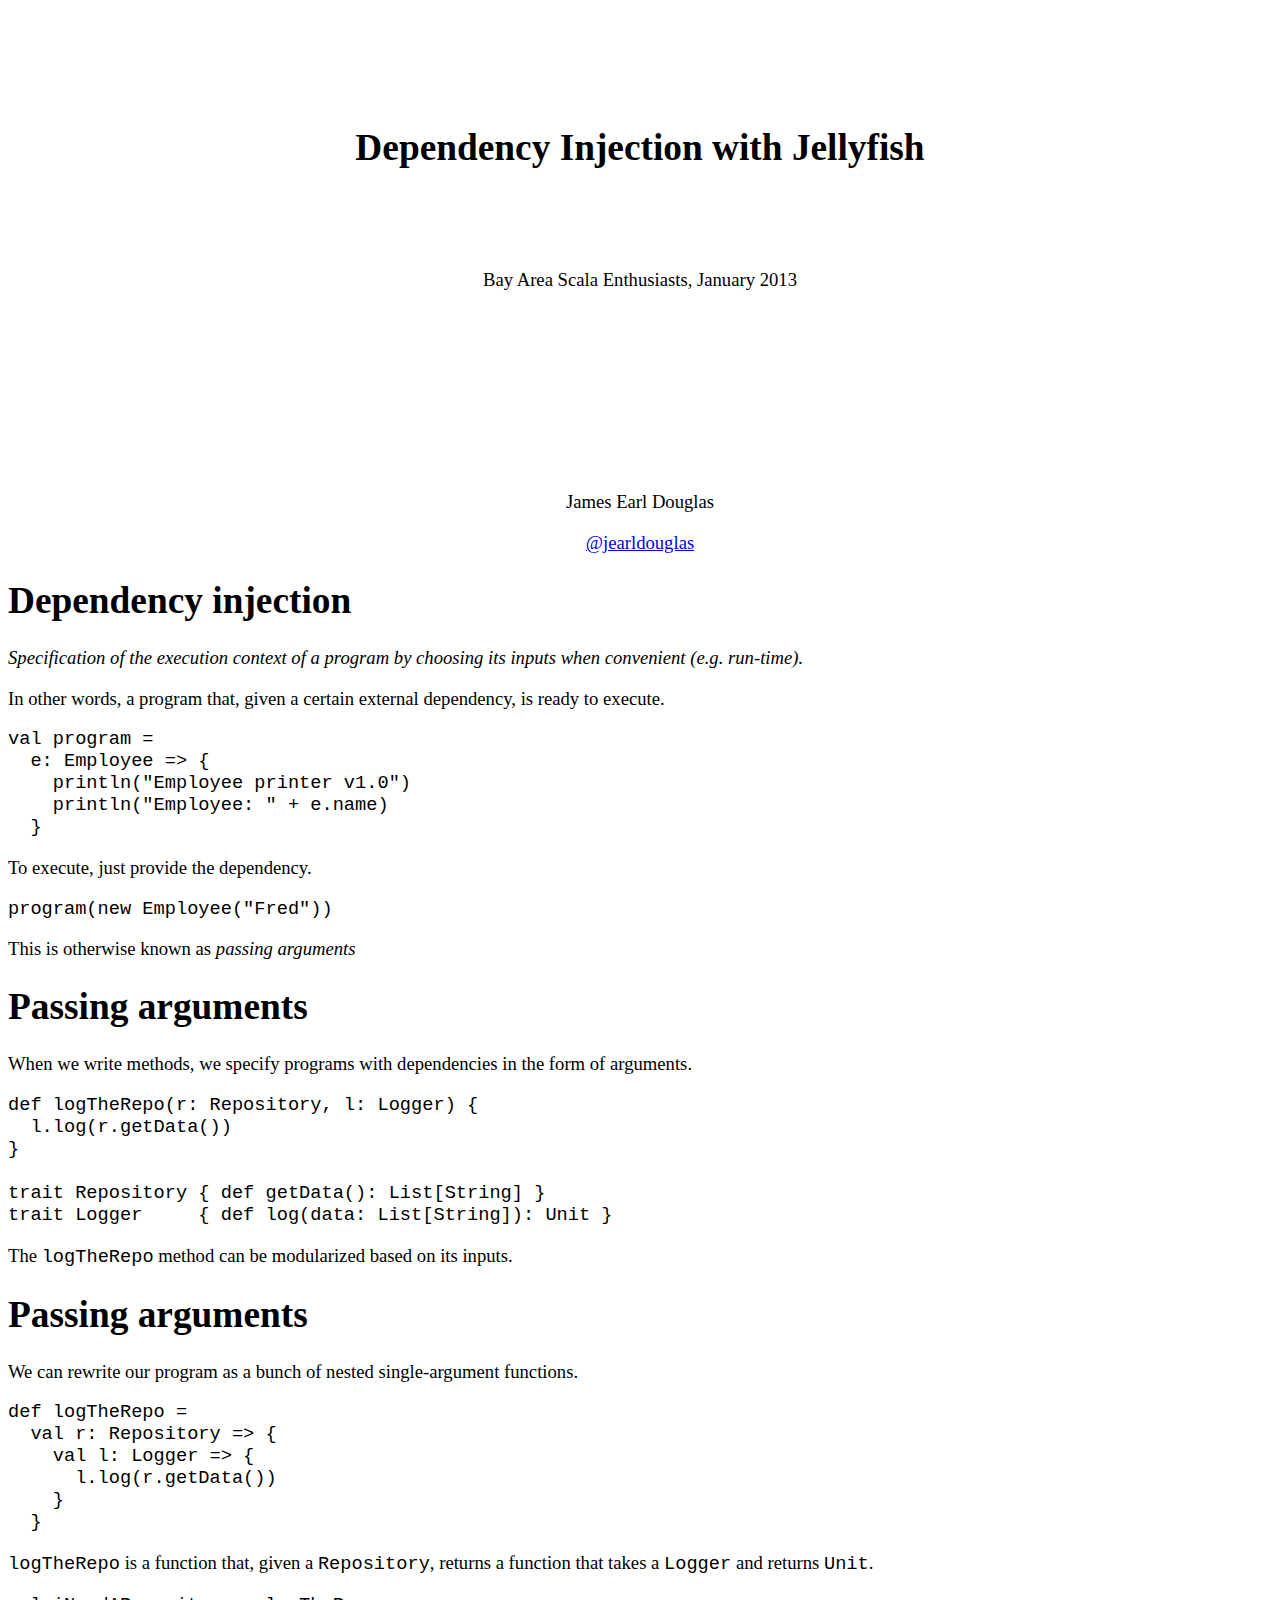
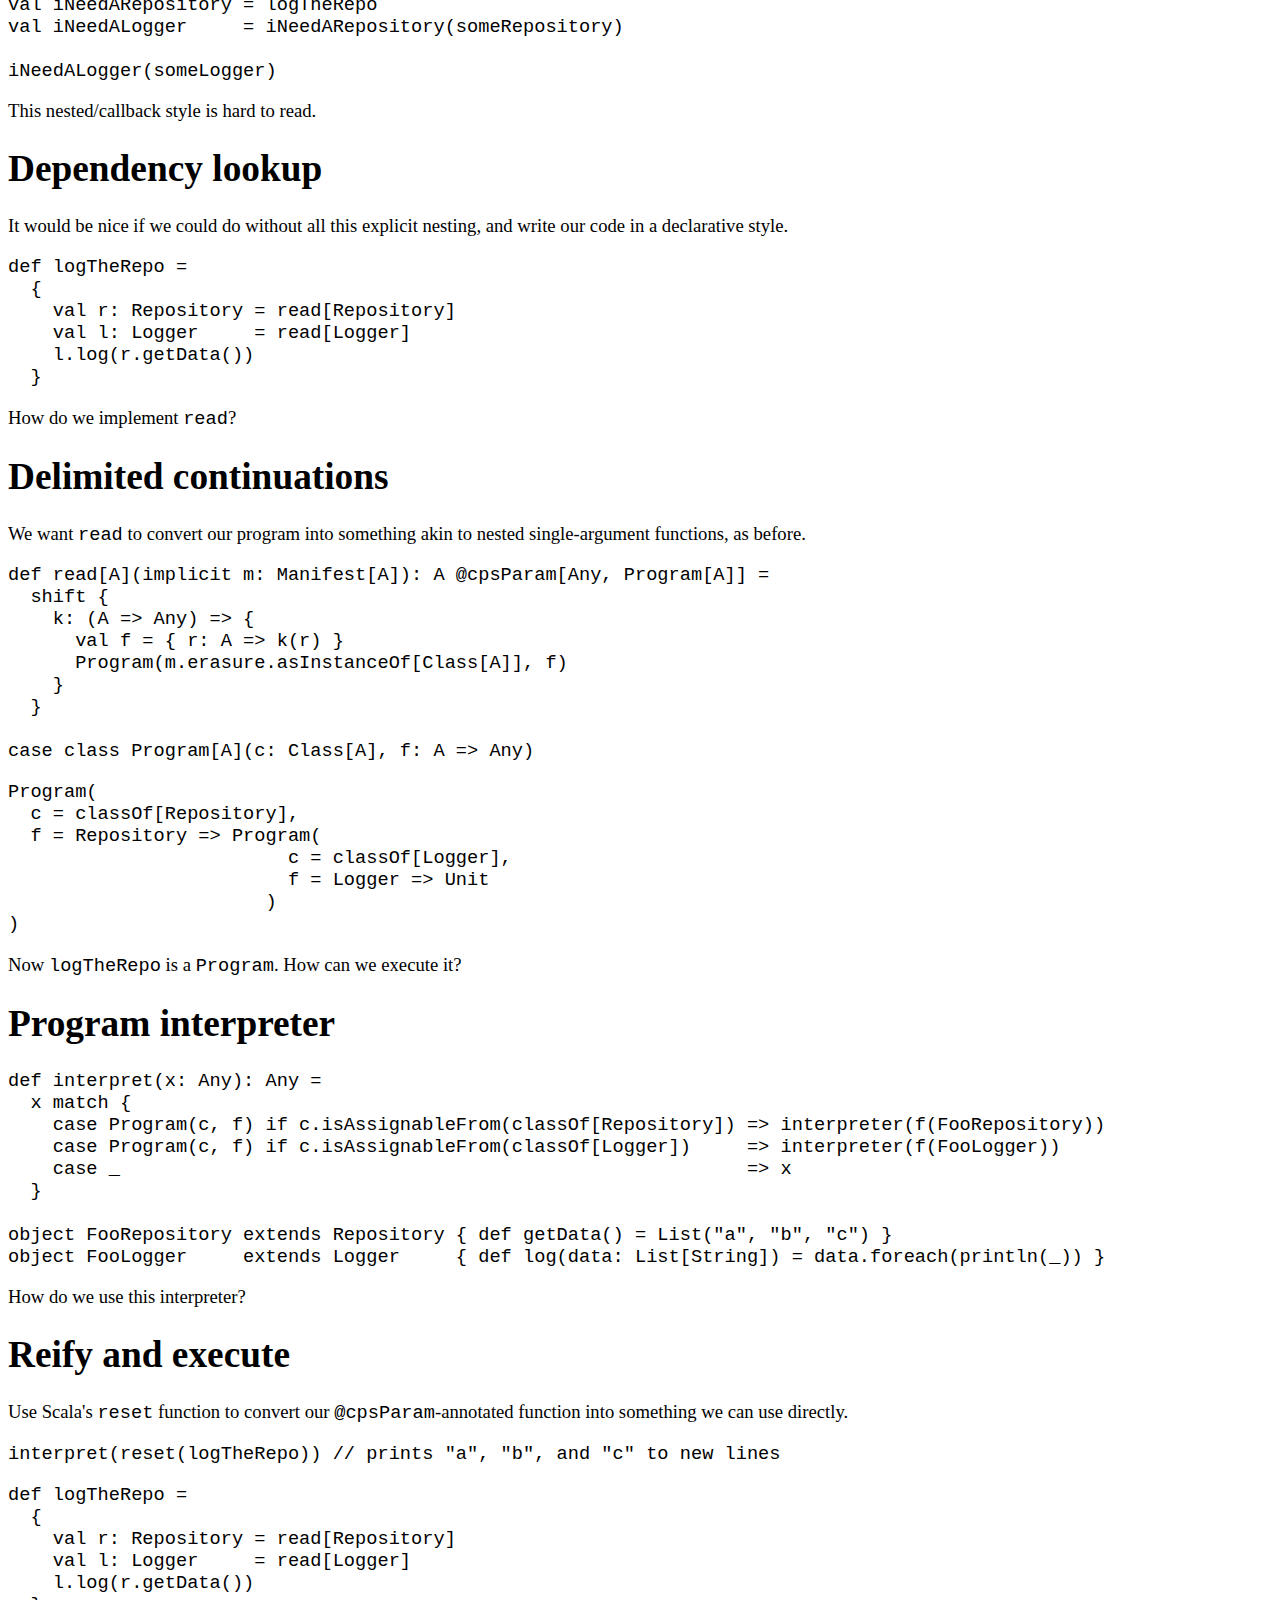
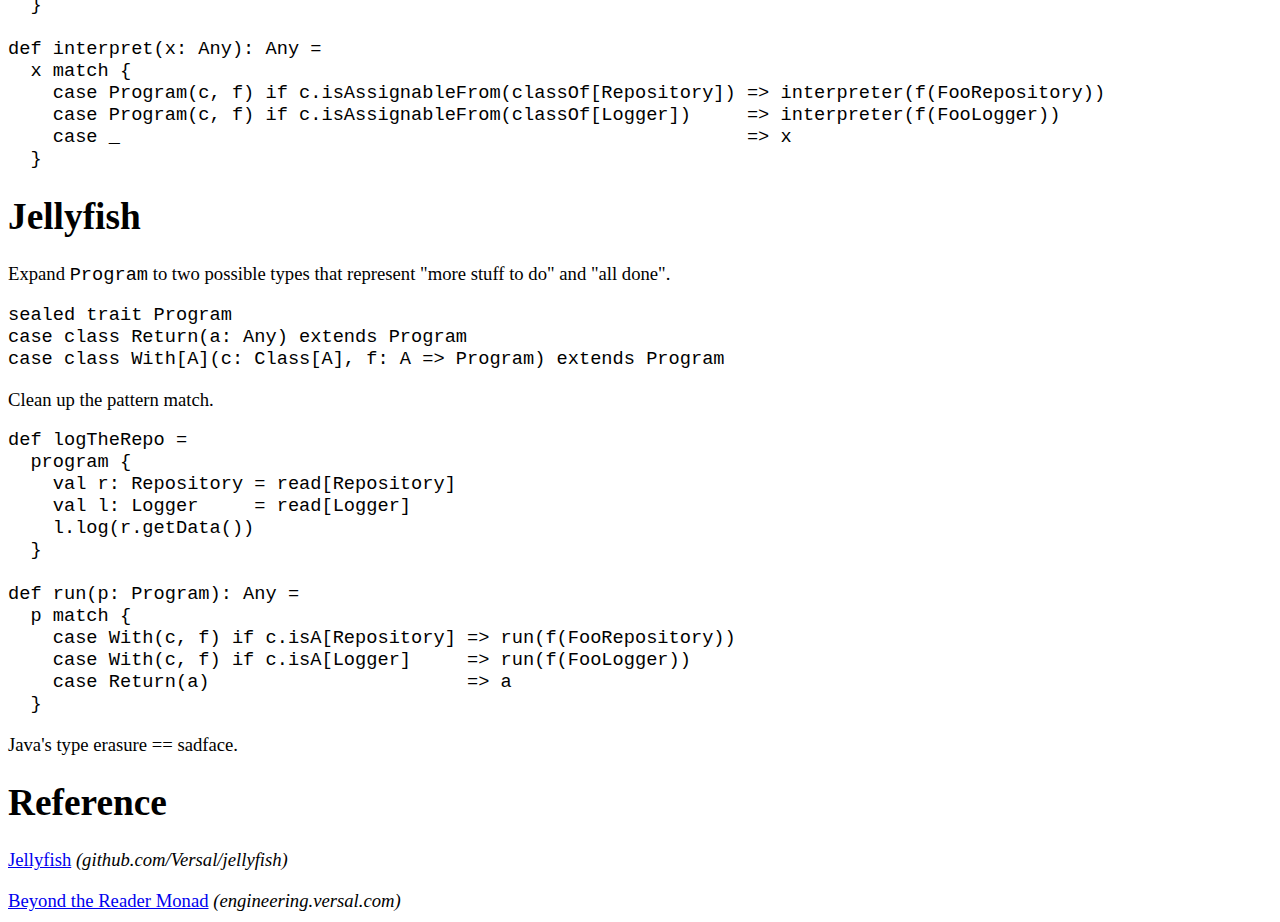
==== base-201301/index.html @ f47686d6 "add runar's paper to references" ====
<!DOCTYPE html PUBLIC "-//W3C//DTD XHTML 1.0 Transitional//EN" "http://www.w3.org/TR/xhtml1/DTD/xhtml1-transitional.dtd">
<!-- saved from url=(0041)http://www.w3.org/Talks/Tools/Slidy2/#(3) -->
<html lang="en-US" xmlns="http://www.w3.org/1999/xhtml"><head><meta http-equiv="Content-Type" content="text/html; charset=UTF-8">
<title>Dependency Injection with Jellyfish</title>
<link rel="stylesheet" href="slidy.css" type="text/css">
<script src="slidy.js" charset="utf-8" type="text/javascript"></script>
<style type="text/css"> 
  div.toolbar { visibility: hidden; }
  div.cover { text-align: center; margin-top: 10%; }
  div.cover h1 { margin-right: 0px; }
  p.location { margin-top: 100px; }
  p.author { margin-top: 200px; }
</style> 
<script type="text/javascript">
  w3c_slidy.want_toolbar = false;
  w3c_slidy.add_initial_prompt = function () {};
</script>
</head>
<body style="visibility: visible; font-size: 14pt;" class=" single_slide">

<div class="cover slide">

<h1>Dependency Injection with Jellyfish</h1>

<p class="location">Bay Area Scala Enthusiasts, January 2013
<p class="author">James Earl Douglas
<p><a href="http://twitter.com/jearldouglas">@jearldouglas</a>

</div>

<div class="slide">

<h1>Dependency injection</h1>

<div class="incremental">

<em>Specification of the execution context of a program by choosing its inputs when convenient (e.g. run-time).</em>

<p>In other words, a program that, given a certain external dependency, is ready to execute.

<pre>
val program =
  e: Employee =&gt; {
    println("Employee printer v1.0")
    println("Employee: " + e.name)
  }
</pre>

<p>To execute, just provide the dependency.

<pre>
program(new Employee("Fred"))
</pre>

<p>This is otherwise known as <em>passing arguments</em>

</div>

</div>

<div class="slide">

<h1>Passing arguments</h1>

<div class="incremental">

<p>When we write methods, we specify programs with dependencies in the form of arguments.

<pre>
def logTheRepo(r: Repository, l: Logger) {
  l.log(r.getData())
}

trait Repository { def getData(): List[String] }
trait Logger     { def log(data: List[String]): Unit }
</pre>

<p>The <tt>logTheRepo</tt> method can be modularized based on its inputs.

</div>

</div>

<div class="slide">

<h1>Passing arguments</h1>

<div class="incremental">

<p>We can rewrite our program as a bunch of nested single-argument functions.

<pre>
def logTheRepo =
  val r: Repository =&gt; {
    val l: Logger =&gt; {
      l.log(r.getData())
    }
  }
</pre>

<p><tt>logTheRepo</tt> is a function that, given a <tt>Repository</tt>, returns a function that takes a <tt>Logger</tt> and returns <tt>Unit</tt>.

<pre>
val iNeedARepository = logTheRepo
val iNeedALogger     = iNeedARepository(someRepository)

iNeedALogger(someLogger)
</pre>

<p>This nested/callback style is hard to read.

</div>

</div>

<div class="slide">

<h1>Dependency lookup</h1>

<div class="incremental">

<p>It would be nice if we could do without all this explicit nesting, and write our code in a declarative style.

<pre>
def logTheRepo =
  {
    val r: Repository = read[Repository]
    val l: Logger     = read[Logger]
    l.log(r.getData())
  }
</pre>

<p>How do we implement <tt>read</tt>?

</div>

</div>

<div class="slide">

<h1>Delimited continuations</h1>

<div class="incremental">

<p>We want <tt>read</tt> to convert our program into something akin to nested single-argument functions, as before.

<pre>
def read[A](implicit m: Manifest[A]): A @cpsParam[Any, Program[A]] = 
  shift {
    k: (A =&gt; Any) =&gt; {
      val f = { r: A =&gt; k(r) }
      Program(m.erasure.asInstanceOf[Class[A]], f)
    }
  }

case class Program[A](c: Class[A], f: A =&gt; Any)
</pre>

<pre>
Program(
  c = classOf[Repository],
  f = Repository =&gt; Program(
                         c = classOf[Logger],
                         f = Logger =&gt; Unit
                       )
)
</pre>

<p>Now <tt>logTheRepo</tt> is a <tt>Program</tt>.  How can we execute it?

</div>

</div>

<div class="slide">

<h1>Program interpreter</h1>

<div class="incremental">

<pre>
def interpret(x: Any): Any =
  x match {
    case Program(c, f) if c.isAssignableFrom(classOf[Repository]) =&gt; interpreter(f(FooRepository))
    case Program(c, f) if c.isAssignableFrom(classOf[Logger])     =&gt; interpreter(f(FooLogger))
    case _                                                        =&gt; x
  }

object FooRepository extends Repository { def getData() = List("a", "b", "c") }
object FooLogger     extends Logger     { def log(data: List[String]) = data.foreach(println(_)) }
</pre>

<p>How do we use this interpreter?

</div>

</div>

<div class="slide">

<h1>Reify and execute</h1>

<div class="incremental">

<p>Use Scala's <tt>reset</tt> function to convert our <tt>@cpsParam</tt>-annotated function into something we can use directly.

<pre>
interpret(reset(logTheRepo)) // prints "a", "b", and "c" to new lines
</pre>

<pre>
def logTheRepo =
  {
    val r: Repository = read[Repository]
    val l: Logger     = read[Logger]
    l.log(r.getData())
  }

def interpret(x: Any): Any =
  x match {
    case Program(c, f) if c.isAssignableFrom(classOf[Repository]) =&gt; interpreter(f(FooRepository))
    case Program(c, f) if c.isAssignableFrom(classOf[Logger])     =&gt; interpreter(f(FooLogger))
    case _                                                        =&gt; x
  }
</pre>

</div>

</div>

<div class="slide">

<h1>Jellyfish</h1>

<div class="incremental">

<p>Expand <tt>Program</tt> to two possible types that represent "more stuff to do" and "all done".

<pre>
sealed trait Program
case class Return(a: Any) extends Program
case class With[A](c: Class[A], f: A =&gt; Program) extends Program
</pre>

<p>Clean up the pattern match.

<pre>
def logTheRepo =
  program {
    val r: Repository = read[Repository]
    val l: Logger     = read[Logger]
    l.log(r.getData())
  }

def run(p: Program): Any =
  p match {
    case With(c, f) if c.isA[Repository] =&gt; run(f(FooRepository))
    case With(c, f) if c.isA[Logger]     =&gt; run(f(FooLogger))
    case Return(a)                       =&gt; a
  }
</pre>

<p>Java's type erasure == sadface.

</div>

</div>

<div class="slide">

<h1>Reference</h1>

<p><a href="https://github.com/Versal/jellyfish">Jellyfish</a> <em>(github.com/Versal/jellyfish)</em>
<p><a href="http://engineering.versal.com/frameworks/2012/11/16/jellyfish-introduction/">Beyond the Reader Monad</a> <em>(engineering.versal.com)</em>
<p><a href="http://apocalisp.wordpress.com/2012/05/15/stackless-scala-with-free-monads-2/">Stackless Scala with Free Monads</a> <em>(http://apocalisp.wordpress.com/)</em>
<p><a href="http://comonad.com/reader/2011/free-monads-for-less/">Free Monads for Less</a> <em>(comonad.com)</a>

</div>

</body>
</html>
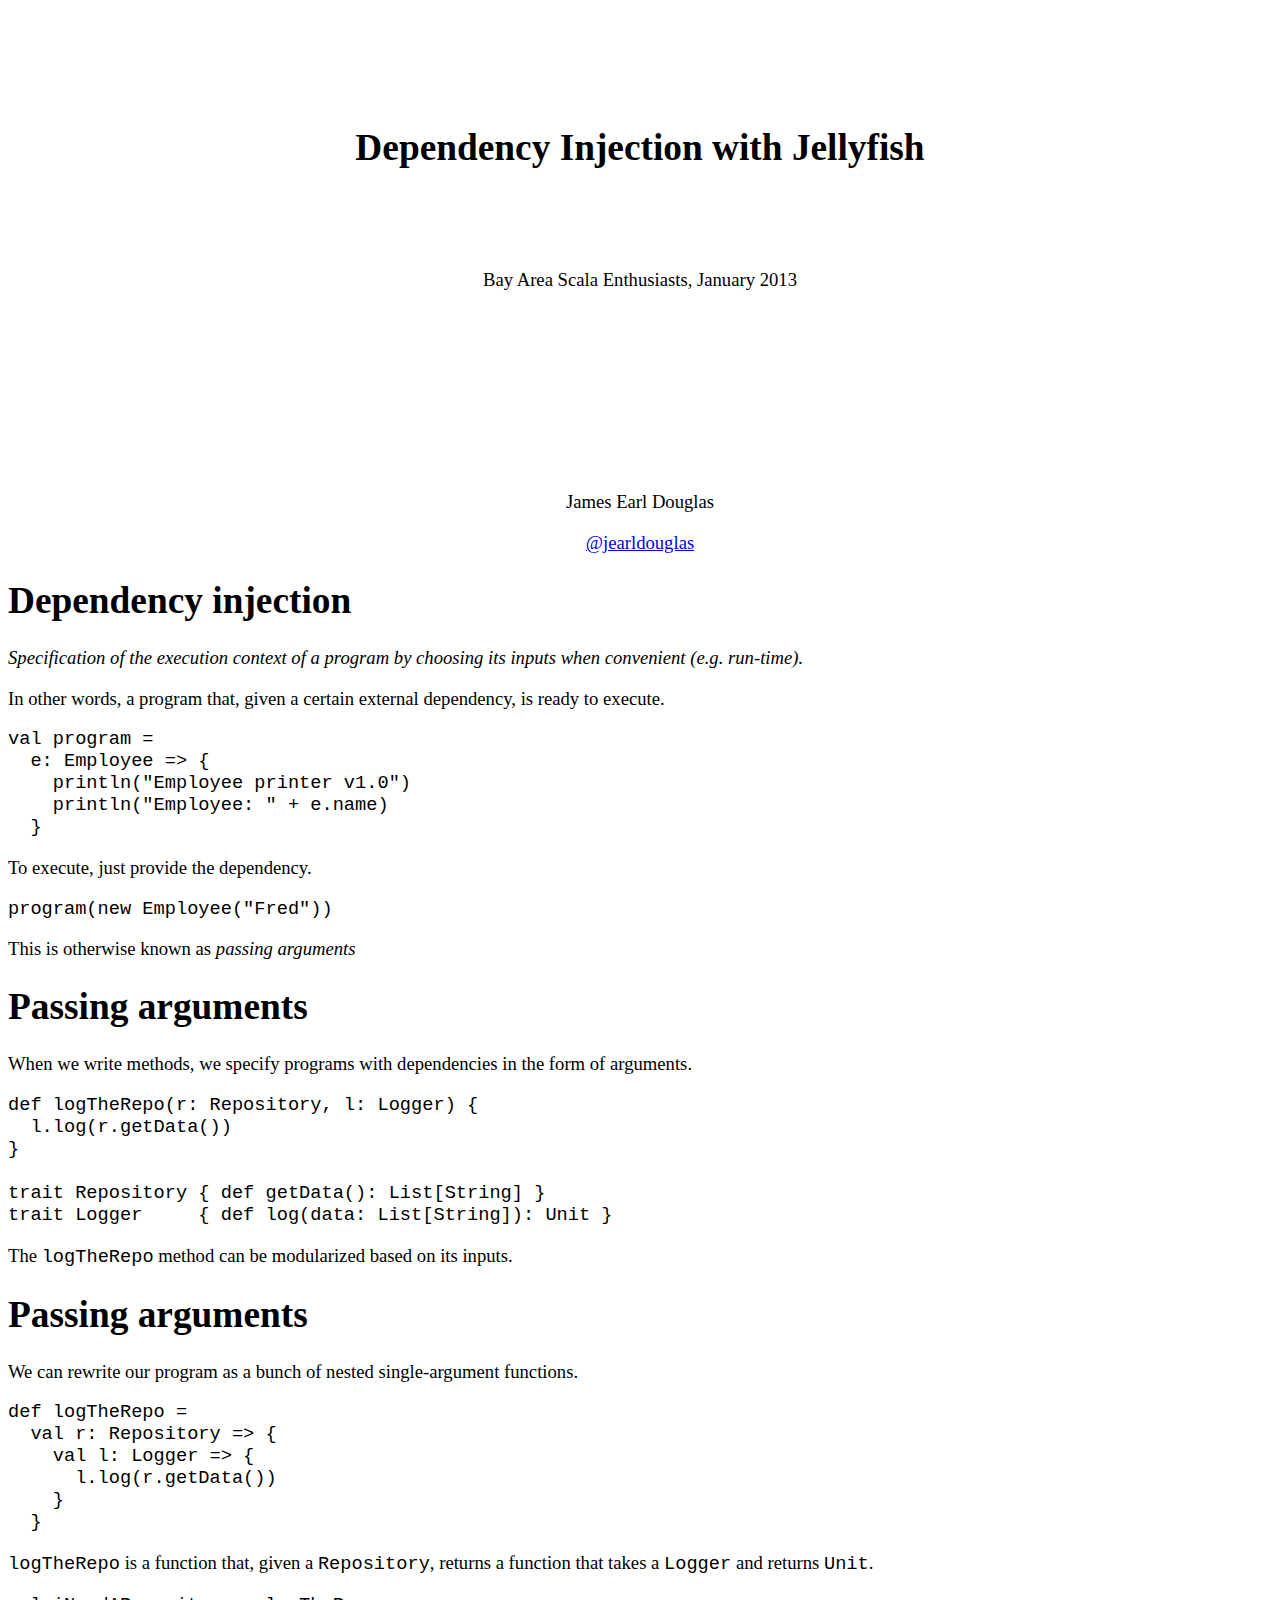
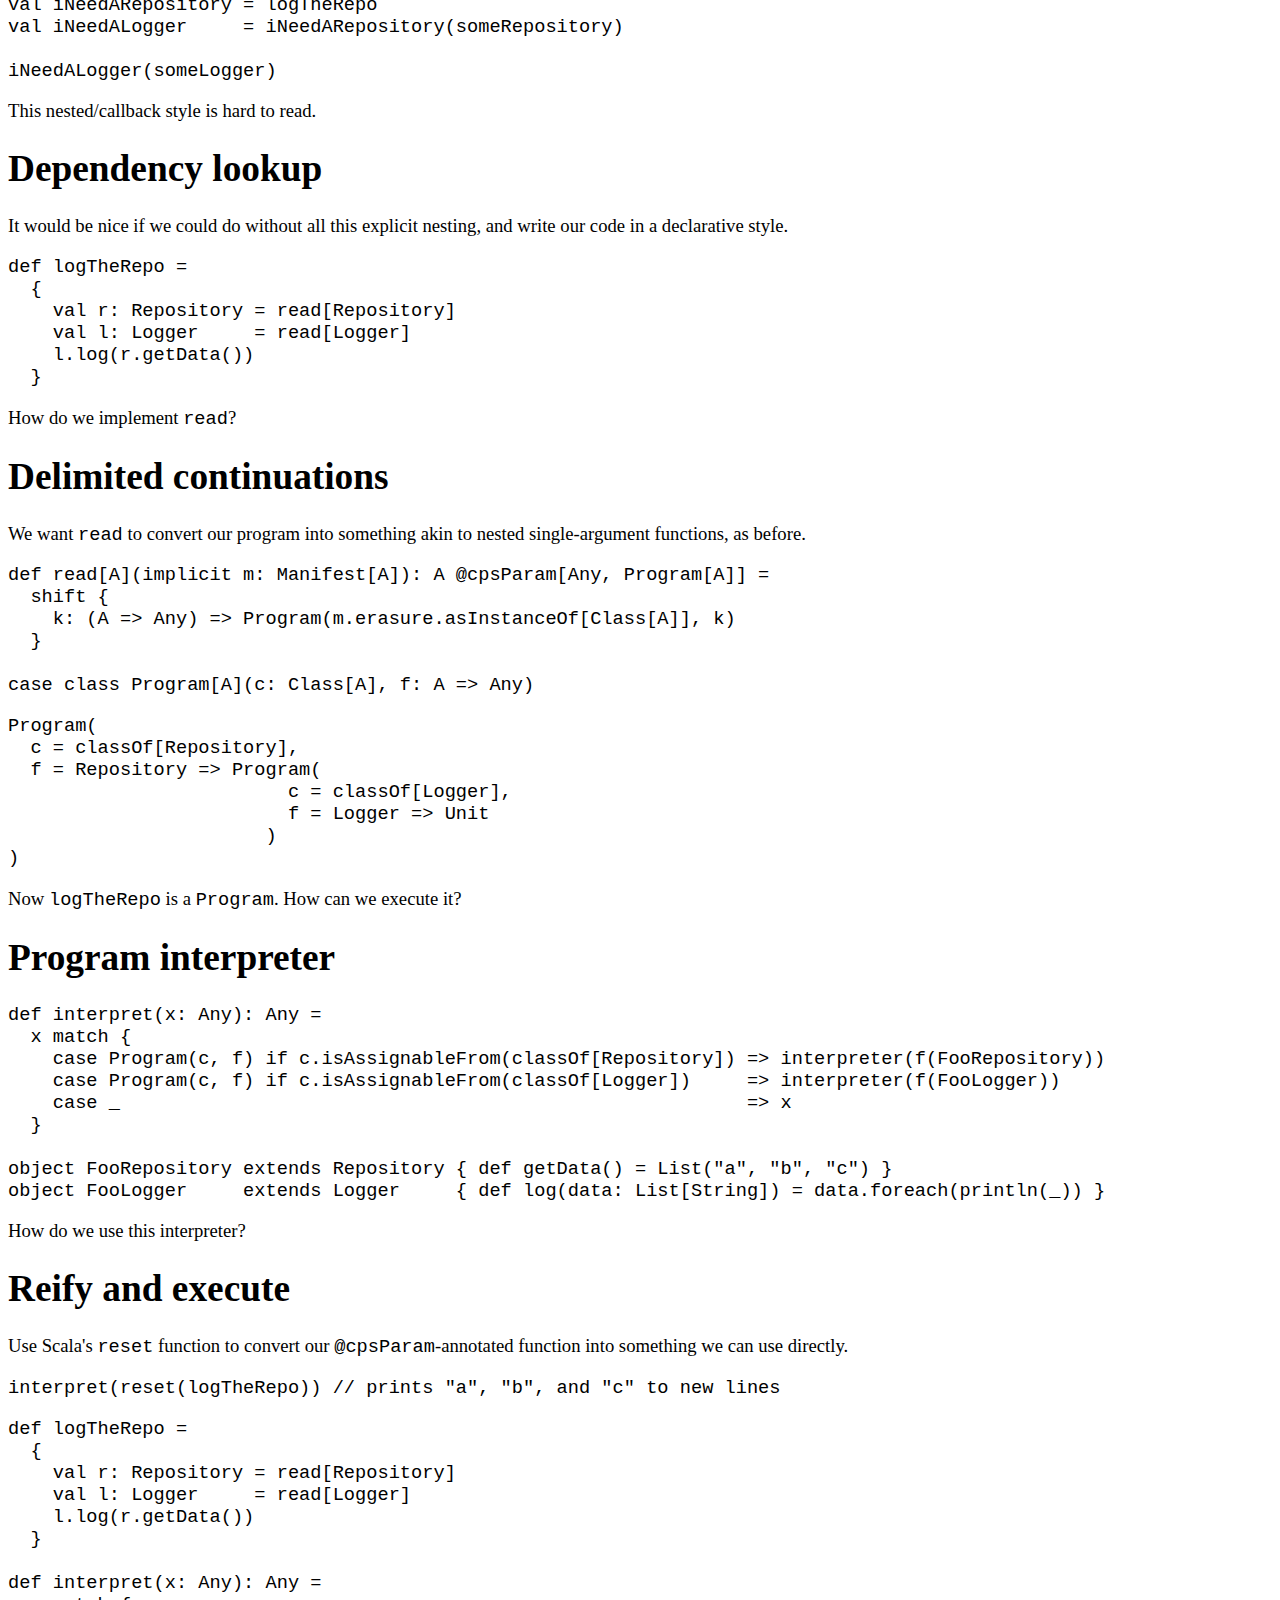
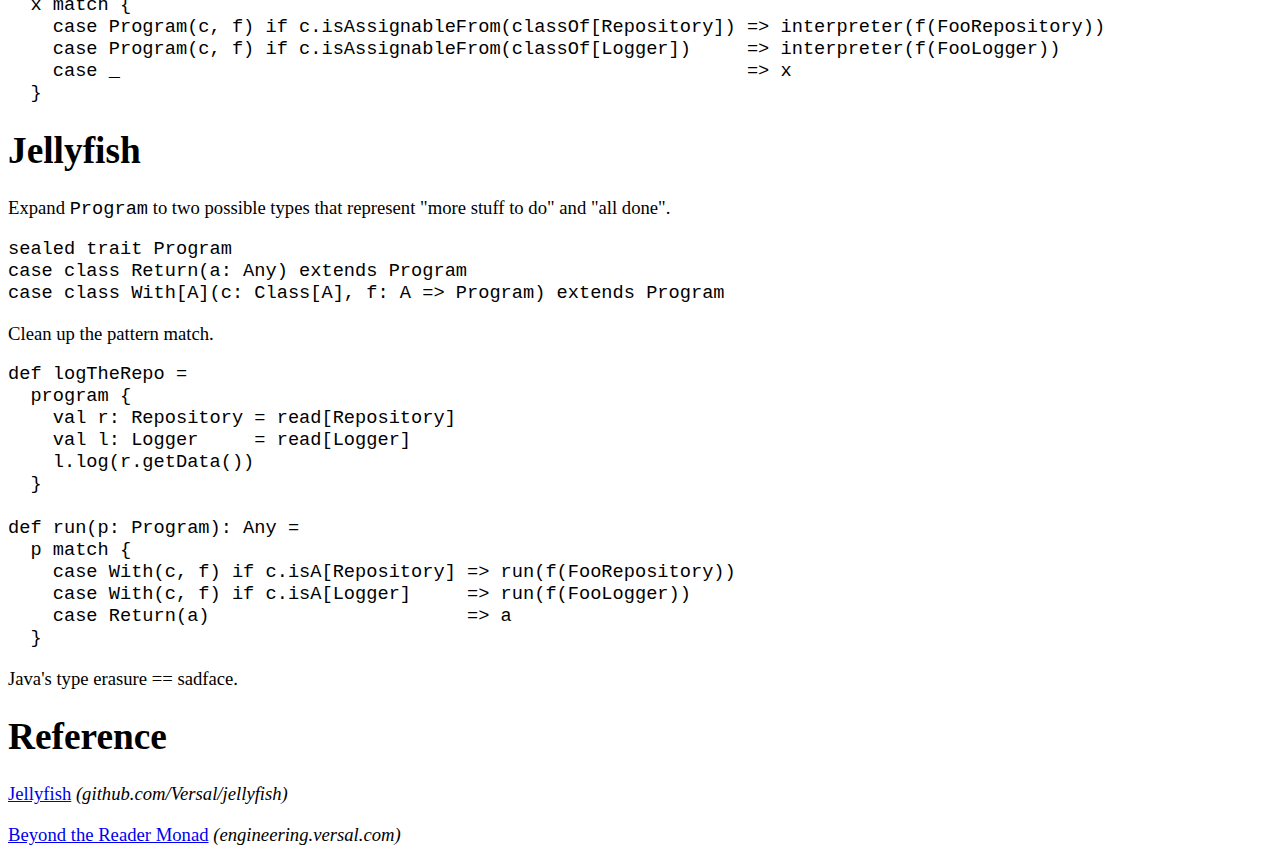
==== commit eef26871: "un-redundant redundantness" ====
--- a/base-201301/index.html
+++ b/base-201301/index.html
@@ -147,10 +147,7 @@
 <pre>
 def read[A](implicit m: Manifest[A]): A @cpsParam[Any, Program[A]] = 
   shift {
-    k: (A =&gt; Any) =&gt; {
-      val f = { r: A =&gt; k(r) }
-      Program(m.erasure.asInstanceOf[Class[A]], f)
-    }
+    k: (A =&gt; Any) =&gt; Program(m.erasure.asInstanceOf[Class[A]], k)
   }
 
 case class Program[A](c: Class[A], f: A =&gt; Any)
